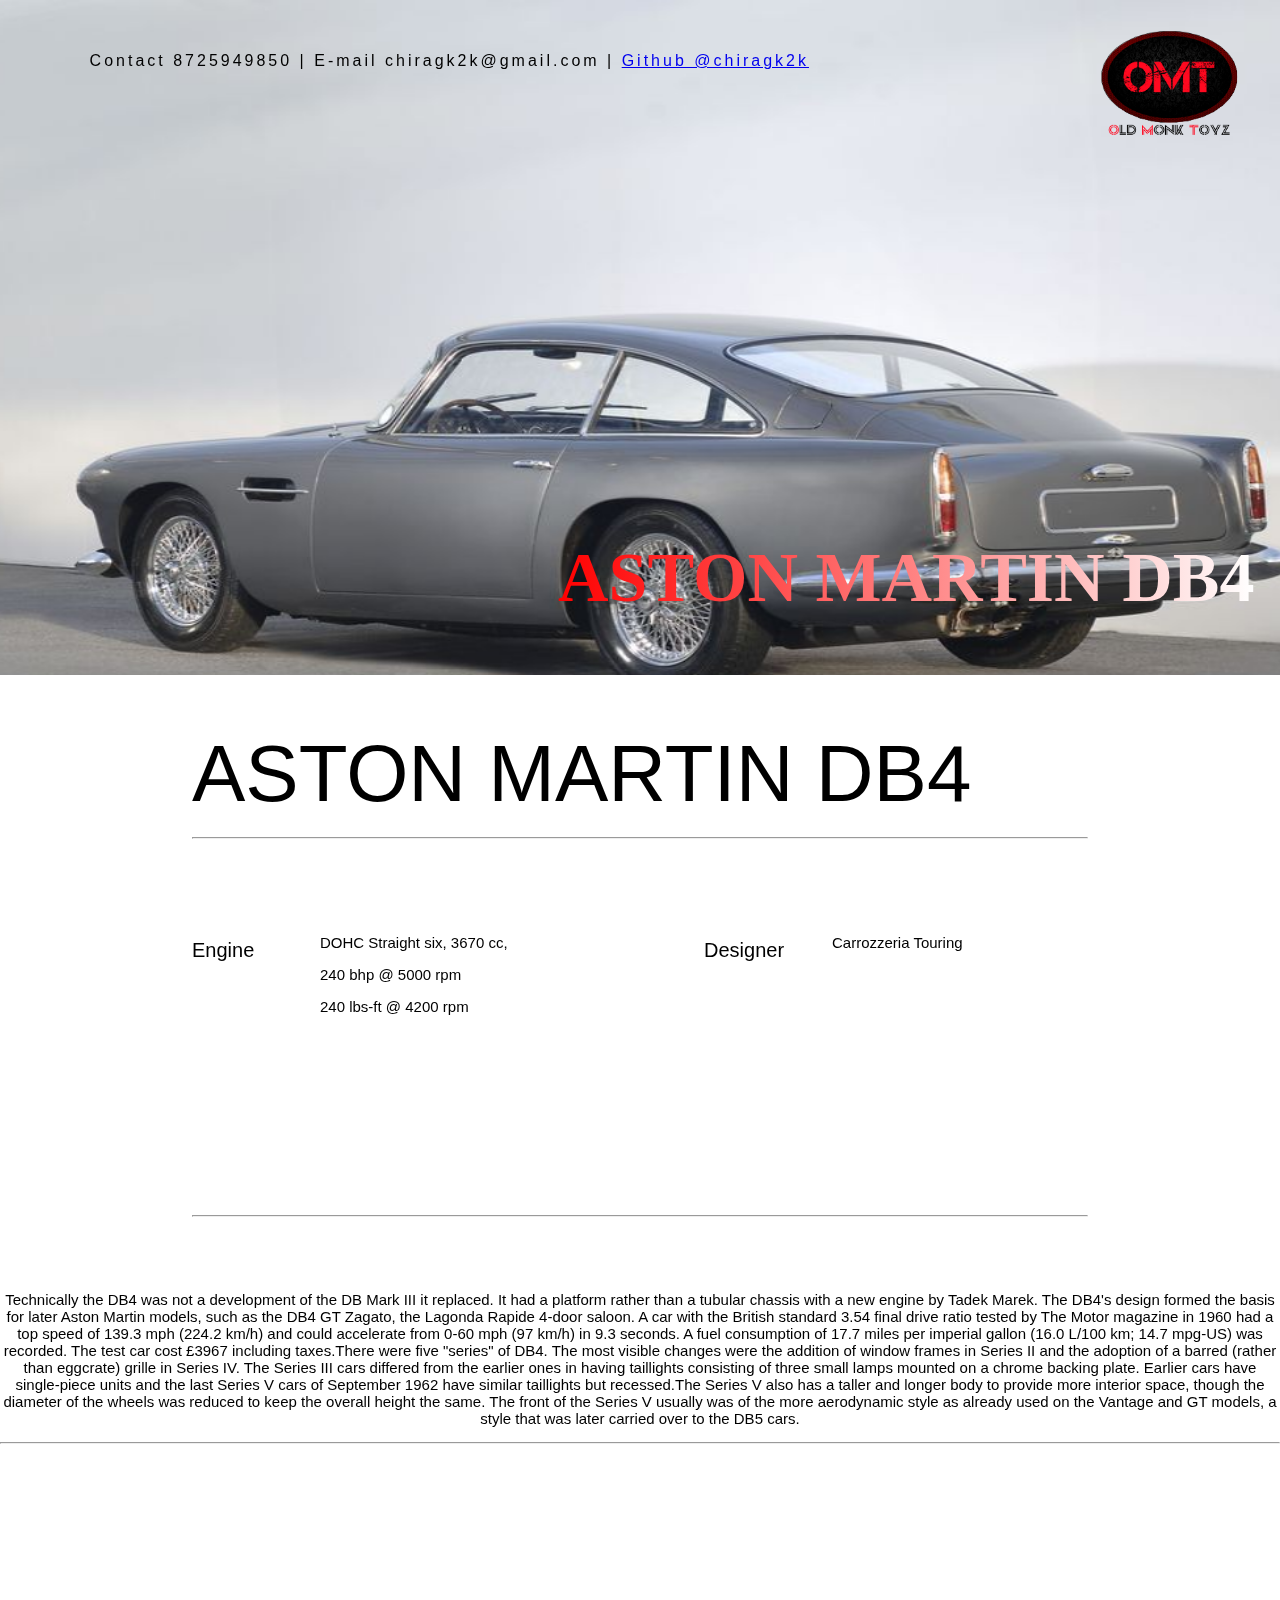
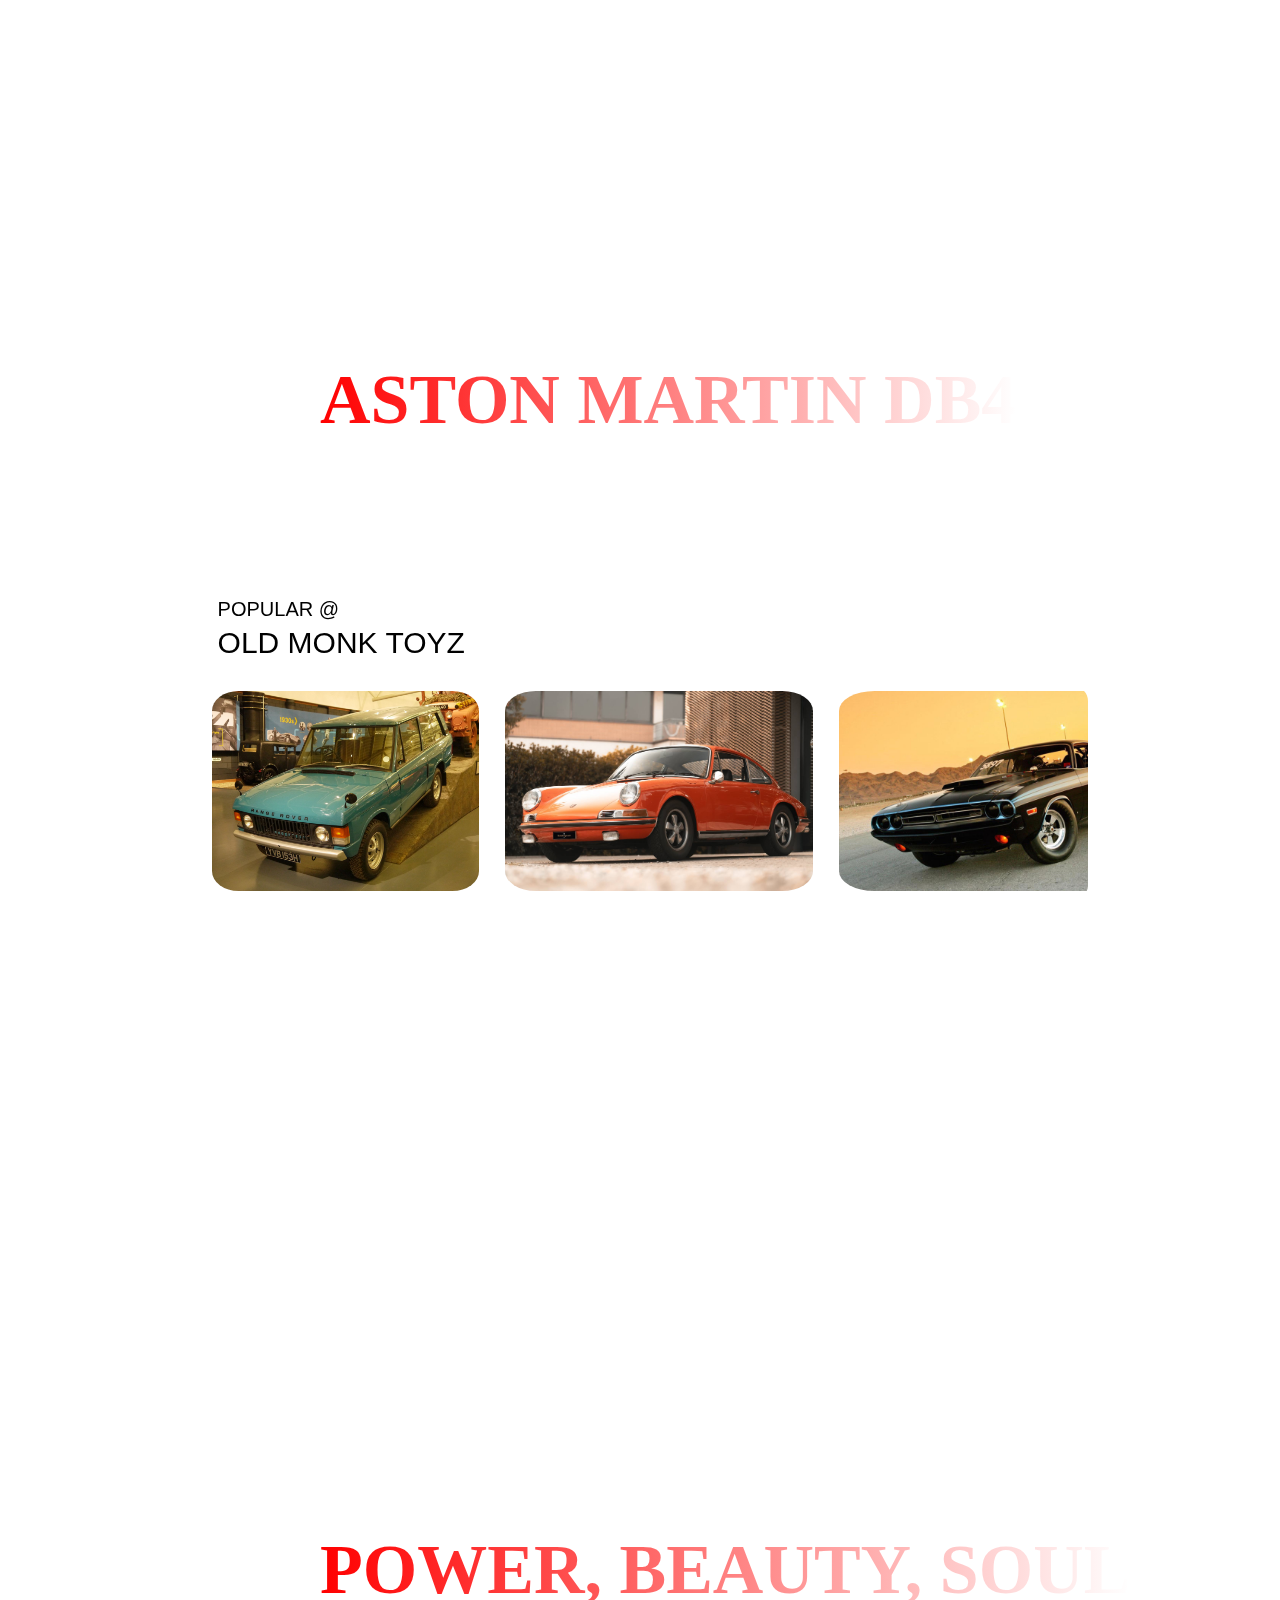
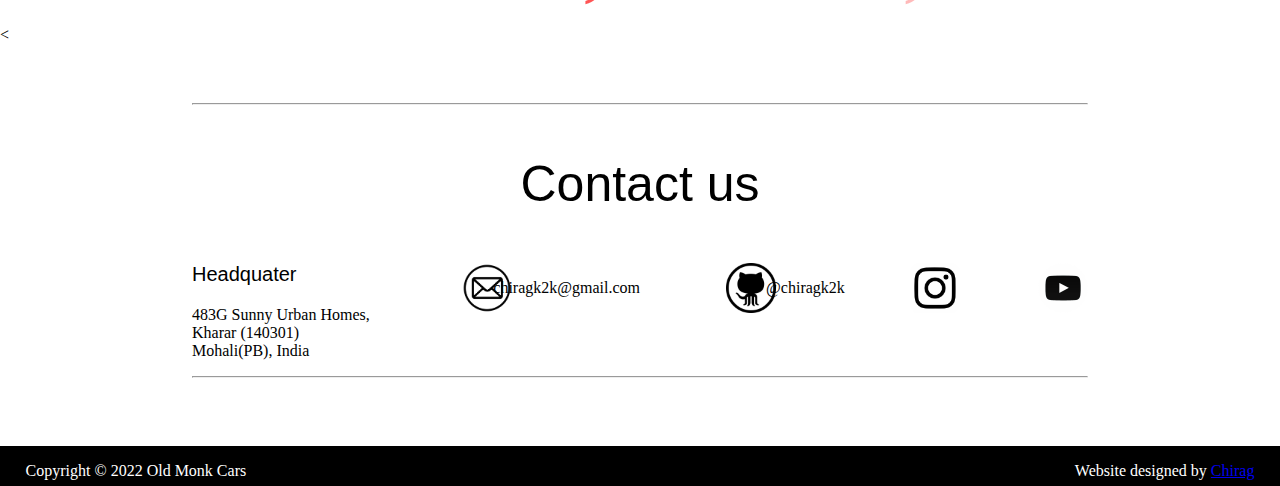
==== html/astonmartindb4.html @ 9bc1b286 "My Project" ====
<!DOCTYPE html>
<html lang="en">
<head>
    <meta charset="UTF-8">
    <meta http-equiv="X-UA-Compatible" content="IE=edge">
    <meta name="viewport" content="width=device-width, initial-scale=1.0">

    <title>ASTON MARTIN DB4</title>
    <link rel="icon" href="../logos/20220612_150528.jpg" type="image/x-icon" />
    <link rel="stylesheet" href="../css/aston.css">
</head>

<body>
    <div class="bg1" data-image="../cars/1954-aston-martin-db4_1.jpg" ></div>
   <section> <a href="../html/home.html" class="logo">
        <img src="../logos/20220612_150528.png" alt="Old Monk Toyz" height="110"></a>
   <div class="contact"> <p>      Contact 8725949850  |    E-mail chiragk2k@gmail.com  | <a href="https://github.com/chirag8944" target="_blank" rel="noopener noreferrer"> Github @chiragk2k</a>
   </p></div>
<div class="anurag">
    <p>ASTON MARTIN DB4</p>
</div></section>

    <section class="bg2"><hr>
        <p class="carname">ASTON MARTIN DB4</p>
        <br><br><br><br>
        <p class="enginedet">Engine</p>
    <div class="enginede">
       <p> DOHC Straight six, 3670 cc,</p>
       <p>  240 bhp @ 5000 rpm</p>
       <p>	 240 lbs-ft @ 4200 rpm</p>
    </div>
    <p class="Designedet">Designer</p>
    <div class="Designede"><p>	Carrozzeria Touring</p>

    

    </div>

<br><br><br><br><br><br><br><br><br><br><br><br><br><br><br><br><hr>
    
    </section><div>
    <p class="detail">Technically the DB4 was not a development of the DB Mark III it replaced. It had a platform rather than a tubular chassis with a new engine by Tadek Marek. The DB4's design formed the basis for later Aston Martin models, such as the DB4 GT Zagato, the Lagonda Rapide 4-door saloon. 
        A car with the British standard 3.54 final drive ratio tested by The Motor magazine in 1960 had a top speed of 139.3 mph (224.2 km/h) and could accelerate from 0-60 mph (97 km/h) in 9.3 seconds. A fuel consumption of 17.7 miles per imperial gallon (16.0 L/100 km; 14.7 mpg‑US) was recorded. The test car cost £3967 including taxes.There were five "series" of DB4. The most visible changes were the addition of window frames in Series II and the adoption of a barred (rather than eggcrate) grille in Series IV. The Series III cars differed from the earlier ones in having taillights consisting of three small lamps mounted on a chrome backing plate. Earlier cars have single-piece units and the last Series V cars of September 1962 have similar taillights but recessed.The Series V also has a taller and longer body to provide more interior space, though the diameter of the wheels was reduced to keep the overall height the same. The front of the Series V usually was of the more aerodynamic style as already used on the Vantage and GT models, a style that was later carried over to the DB5 cars.


    </p></div>
    <hr>
    <div class="bg1" data-image="../cars/1954-aston-martin-db4_1.jpg"></div><div class="anurag3">
        <p>ASTON MARTIN DB4</a>
    </div>
    <section class="bg2">
        <p class="popular">POPULAR @</p><br>
        <p class="popular2">OLD MONK TOYZ</p><br><br><br><br><br>
        <!-- <div class="scrollpopular">
            <div class="scrollpopular2">
            <img class="start" src="../cars/doge challanger.jpg" height="250" alt="">
            <img class="start" src="../wallpapers/1969-ford-mustang-boss-42-7_1600x0w.jpg" alt="" height="250">
            <img class="start" src="../cars/porsche 911.jpg" alt="" height="250">
            <img class="start" src="../cars/range rover 1969.jpg" alt="" height="250">
        </div> -->
        <div class="scroll-container">
            <div class="gridscroll">
              <!-- PLACE YOUR IMG URL HERE -->
              <a href="rangerover.html"><img class="scrolllllll" src="../cars/range rover 1969.jpg" height="200"/></a>
    <a href="porsche911.html"> <img  class="scrolllllll" src="../cars/porsche 911.jpg" height="200"/></a>
               <a href="dogechallaner.html"><img class="scrolllllll"src="../cars/doge challanger.jpg" height="200"/></a>
     <a href="astonmartindb4.html"><img  class="scrolllllll"src="../cars/1954-aston-martin-db4_1.jpg" height="200" alt=""></a>           
                <a href="mercedes300sl.html"><img  class="scrolllllll" src="../cars/1954-mercedes-300sl-gullwing-a_1.jpg" height="200" alt=""></a>
                <a href="detomasopanthera.html"><img class="scrolllllll" src="../cars/1972-detomaso-pantera-a.jpg" height="200" alt=""></a>
                <a href="axuransx.html"><img  class="scrolllllll"src="../cars/2005-acura-nsx_1.jpg" height="200" alt=""></a>
                <a href="austinhealey.html"><img  class="scrolllllll"src="../cars/austin-healey-3000.jpg" height="200" alt=""></a>
                <a href="dodgevipergts.html"><img class="scrolllllll" src="../cars/dodge-viper-gts.jpeg" height="200" alt=""></a>
                <a href="ferrari308gts.html"><img  class="scrolllllll"src="../cars/ferrari-308-gts-a.jpg" height="200" alt=""></a>
                <a href="volvo1800s.html"><img class="scrolllllll" src="../cars/gallery-1462570502-1967-volvo-1800s.jpg" height="200" alt=""></a>
                <a href="vwbeetle.html"><img  class="scrolllllll"src="../cars/vw-beetle-a.jpg" height="200" alt=""></a>
                <a href="mclarenf1.html"><img  class="scrolllllll"src="../cars/mclaren-f1.jpg" height="200" alt=""></a>
                <a href="lamborghinimiura.html"><img class="scrolllllll" src="../cars/lsmborghini miura.jpg" height="200" alt=""></a>
            </div>
        </div>
    </section>
        <div class="bg1" data-image="../wallpapers/2011 Ford Mustang Shelby GT500 Super Snake 800HP.jpg"></div><div class="anurag2">
            <p>POWER, BEAUTY, SOUL </p>
           
        </div><
    <section class="aboutus"><hr>
        <p class="abous">Contact us</p>
        <div class="links">
            <a href="https://www.youtube.com/channel/UCOvegTRt0ZEDjGUwy4FrcBQ"  target="_blank" rel="noopener noreferrer"><img src="../logos/yt.png" height="50" alt="youtube"></a></div><div class="links2">
            <a href="https://instagram.com/chirag_8944?igshid=YmMyMTA2M2Y=" target="_blank" rel="noopener noreferrer"><img src="../logos/ig.png" height="50" alt="instagram"></a>
            
            
        </div>
        <div class="mails"><img src="../logos/[CITYPNG.COM]Mail Email Address Round Outline Black Icon Transparent Background - 1062x1066.png" alt="Email" height="50"></div>
        <div class="maddress"><p>chiragk2k@gmail.com</p></div>
        <div class="git"><a href="https://github.com/chirag8944" target="_blank" rel="noopener noreferrer"><img src="../logos/github-icon-logo-png-transparent.png" alt="Github" height="50"></a></div>
        <div class="gitaddress"><p>@chiragk2k</p></div>
        <p class="headqu">Headquater</p>
        483G Sunny Urban Homes,
            <div>Kharar (140301)</div>
            Mohali(PB), India
        
        <p class="linelast">
            <hr>
        </p>
        
    </section>
<footer>
    
    <p class="copyright">Copyright © 2022 Old Monk Cars</p> <p class="designer">Website designed by 
        <a href="https://instagram.com/chirag_8944?igshid=YmMyMTA2M2Y=" target="_blank" rel="noopener noreferrer">Chirag</a></p>
   
   </footer>

</div>

</body>



<script src="../cars/js/js1.js"></script>
<script src="../cars/js/js2.js"></script>
<script src="../cars/js/js3.js"></script>

<script>
var touch = Modernizr.touch;
$('.bg1').imageScroll({
    imageAttribute: (touch === true) ? 'image-mobile' : 'image' , touch: touch
});

</script>
</html>
---- css/aston.css ----
body{
    background-color: white;
    margin: 0;
    padding: 0;
}
section{padding: 4% 15%;
    margin: 0 auto;

}
.huihuihui{
    padding: 1% 5%;
    margin: 0 auto;

}
.bg1{
    background-image: url(../wallpapers/1969-ford-mustang-boss-42-7_1600x0w.jpg);
    background-size:cover;
    background-repeat: no-repeat;
    opacity: 1;
}
.logo{
    width:10vh;
    height:10vh;
    border-radius:20px;
    position:absolute;
    text-align: right;
    top:3%;
    right: 7%;
    opacity: 1;
    animation: Fadein 2s;  
}
.contact{
    font-family:'Gill Sans', 'Gill Sans MT', Calibri, 'Trebuchet MS', sans-serif;
    text-align: left;
    position: absolute;
    left: 7%;
    top: 4%;
    letter-spacing: 3px;
    animation: Fadein 2s;  
}
.anurag{
    background: linear-gradient(to right, red 0%, white 100%);
	-webkit-background-clip: text;
	-webkit-text-fill-color: transparent;
    font-size: 70px;
    position: absolute;
    right: 2%;
    top: 52%;
    font-weight: 600;
    animation: Fadein 2s;  

}
.anurag3{
    background: linear-gradient(to right, red 0%, white 100%);
	-webkit-background-clip: text;
	-webkit-text-fill-color: transparent;
    font-size: 70px;
    position: absolute;
    left: 25%;
    top: 210%;
    font-weight: 600;
    animation: Fadein 2s;  

}
.anurag2{
    background: linear-gradient(to right, red 0%, white 100%);
	-webkit-background-clip: text;
	-webkit-text-fill-color: transparent;
    font-size: 70px;
    position: absolute;
    left: 25%;
    top: 340%;
    font-weight: 600;
    animation: Fadein 2s;  
    

}
.bg2{background-color: white;

}
.carname{
    text-align: center;
    font-size: 80px;
    font-family: 'Segoe UI', Tahoma, Geneva, Verdana, sans-serif;
    position: absolute;
    top: 72%;
}
.enginedet{
    position: absolute;
    left: 15%;
    font-size: 20px;
    font-family: 'Segoe UI', Tahoma, Geneva, Verdana, sans-serif;
}
.enginede{
    position: absolute;
    left: 25%;
    font-size: 15px;
    font-family: 'Segoe UI', Tahoma, Geneva, Verdana, sans-serif;
}
.Designedet{
    position: absolute;
    left: 55%;
    font-size: 20px;
    font-family: 'Segoe UI', Tahoma, Geneva, Verdana, sans-serif;
}
.Designede{
    position: absolute;
    left: 65%;
    font-size: 15px;
    font-family: 'Segoe UI', Tahoma, Geneva, Verdana, sans-serif;
}
.detail{
    text-align: center;
    position: relative;
    font-size: 15px;
    font-family: 'Segoe UI', Tahoma, Geneva, Verdana, sans-serif;
}
footer{
    background-color: black;
    height: 40px;
    
  }
  .copyright{
    background-color: black;
    color: white;
    position:absolute;
    left: 2%;
  }
  .designer{
    background-color: black;
    color: rgb(255, 255, 255);
    position: absolute;
    right: 2%;

  }
  .links{
    position: absolute;
    right: 15%;
  }
  .links2{
    position: absolute;
    right: 25%;
  }
  .mails{
    position: absolute;
    right: 60%;
  }
  .maddress{
    position: absolute;
    right: 50%;
  }
  .git{
    position: absolute;
    right: 39.4%;
  }
  .gitaddress{
    position: absolute;
    right: 34%;
  }

.contact{
    font-family:'Gill Sans', 'Gill Sans MT', Calibri, 'Trebuchet MS', sans-serif;
    text-align: left;
    position: absolute;
    left: 7%;
    top: 4%;
    letter-spacing: 3px;
    animation: Fadein 2s;  
}
.abous{
    font-family: 'Segoe UI', Tahoma, Geneva, Verdana, sans-serif;
    text-align: center;
    font-weight: 400;
    font-size: 50px;
    position: relative;
    left: 0%;
  }
  .headqu{
    font-family: 'Segoe UI', Tahoma, Geneva, Verdana, sans-serif;
    
    font-weight: 400;
    font-size: 20px;

  }
  .popular{
    font-family:'Gill Sans', 'Gill Sans MT', Calibri, 'Trebuchet MS', sans-serif;
    text-align: left;
    position: absolute;
    font-size: 20px;
    left: 17%;
    animation: Fadein 4s;  
}
@keyframes Fadein{
    0% {opacity: 0;}
    100% {opacity: 100;}

}
.popular2{
    font-family:'Gill Sans', 'Gill Sans MT', Calibri, 'Trebuchet MS', sans-serif;
    text-align: left;
    position: absolute;
    font-size: 30px;
    left: 17%;
    animation: Fadein 4s;  
    
}
/* .scrollpopular{
    position: absolute;
    top: 95%;
    
    max-width: 1000px;
    padding: 1px;
    display: grid;
    grid-auto-flow: column;
    column-gap: 1rem;
    overflow-x: auto; 
}  */
 /* .scrollpopular::-webkit-scrollbar{
    display: none;
}
.scrollpopular2{
    position: relative;
    width: 300px;
    height: 300px;
    border: 2px solid black;
    border-radius: 10%;
}
.scrollpopular2 img{width: 100%;
    height: 100%;
    object-fit: cover;
    border-radius: 10%;

}
.scrollpopular2::before{
    content: '';
    position: absolute;
    left: 50%;
    transform: translate(-50%, -50%);
    width: calc(100% + 15px);
    height: calc(100% + 15px);
    border-radius: inherit;
    z-index: -1;
}
.start{
    scroll-snap-align: center;
} */
/* .bg2 {
    width: 100%;
    height: 150px;
    background-color:transparent;
    
    overflow: visible;
    white-space:nowrap;
}

.bg2 .slide {
    display: inline-block;
} */
/* HORIZONTAL SCROLL */
/* .carousel{
    overflow: auto;
    white-space: nowrap;
    padding: 5px 70px 5px 20px;
    background: transparent;
    height: 100%;
    border-radius:15px;
  }
  
  .carousel2{
    display:inline-block;
  }
  
  .carousel2 img {
    margin-right:22px;
  } */
  /* HORIZONTAL SCROLL */
.scroll-container{
    
    overflow: auto;
    white-space: nowrap;
    padding: 5px 70px 5px 20px;
    background: transparent;
    height: 100%;
    border-radius:15px;
  }
  
  .gridscroll{
    display:inline-block;
  }
  
  .gridscroll img {
    margin-right:22px;
  }
  .scrolllllll{
    border-radius: 10%;
  }
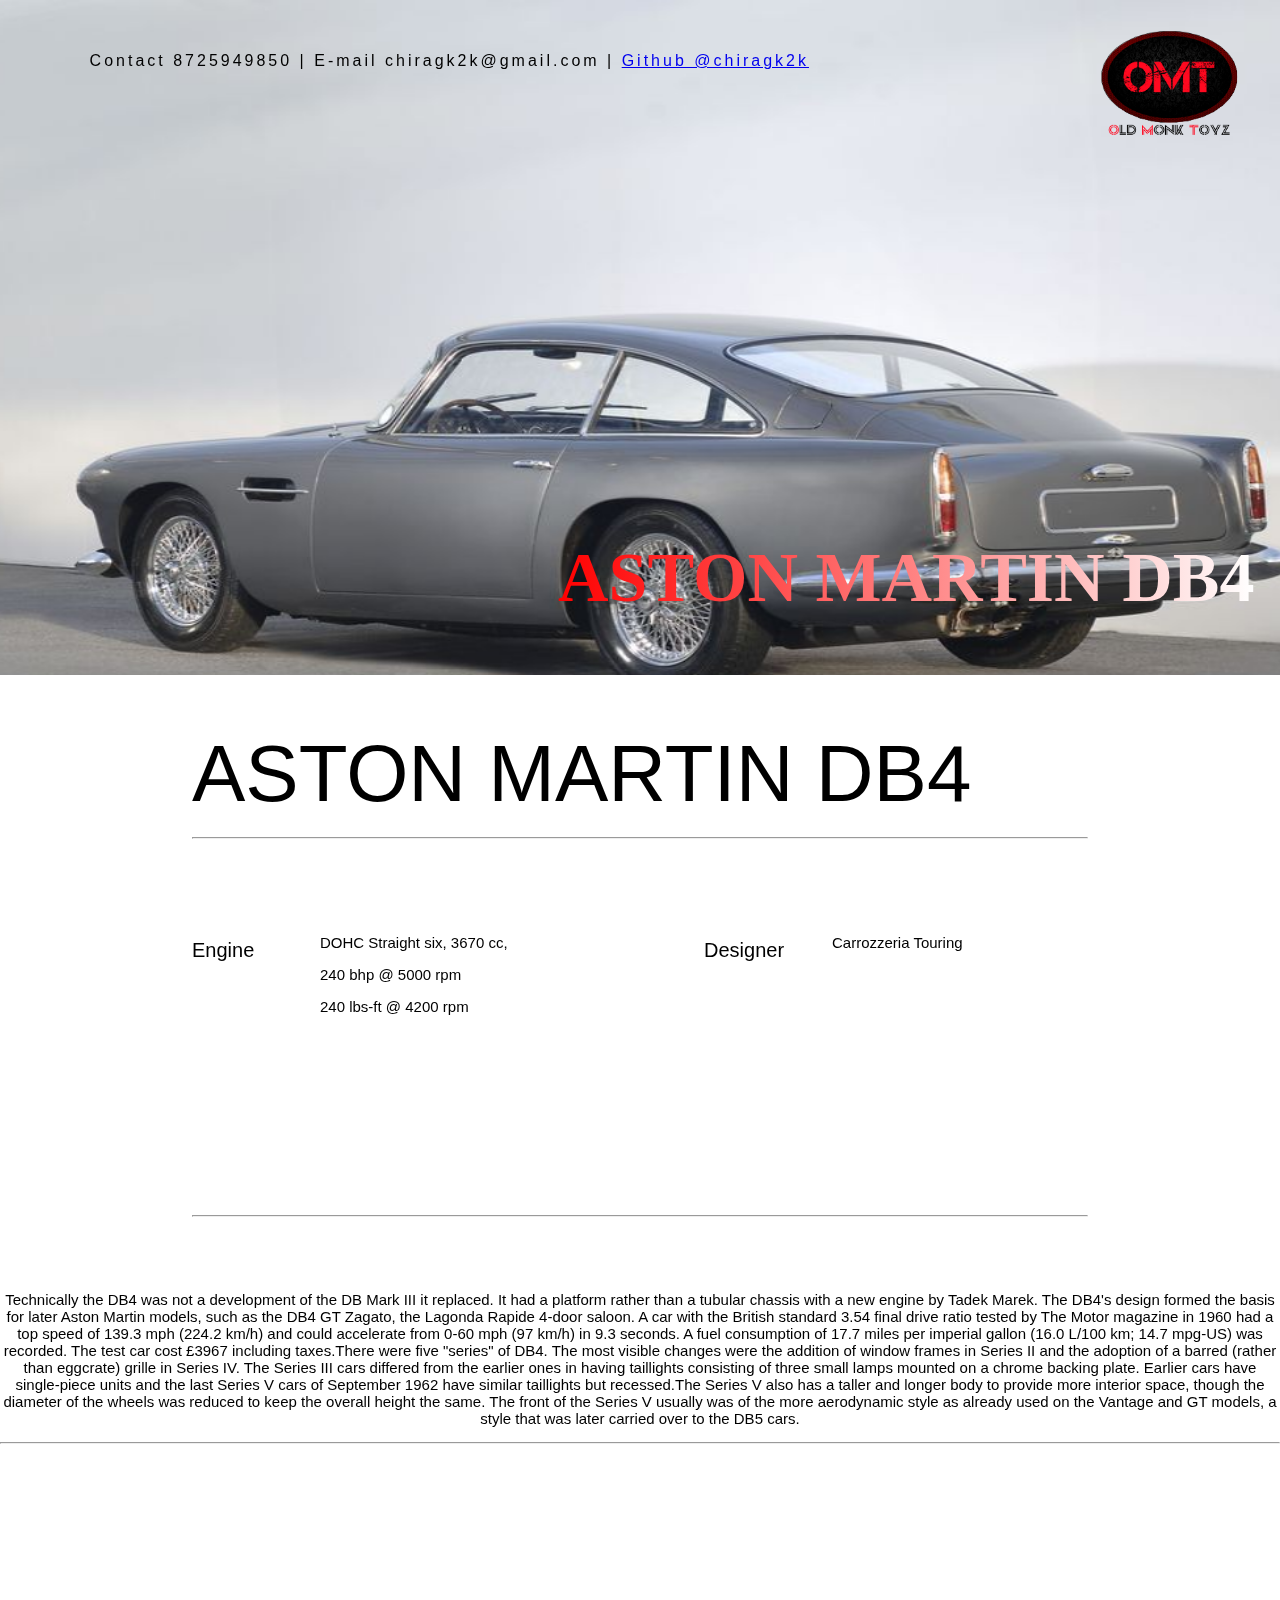
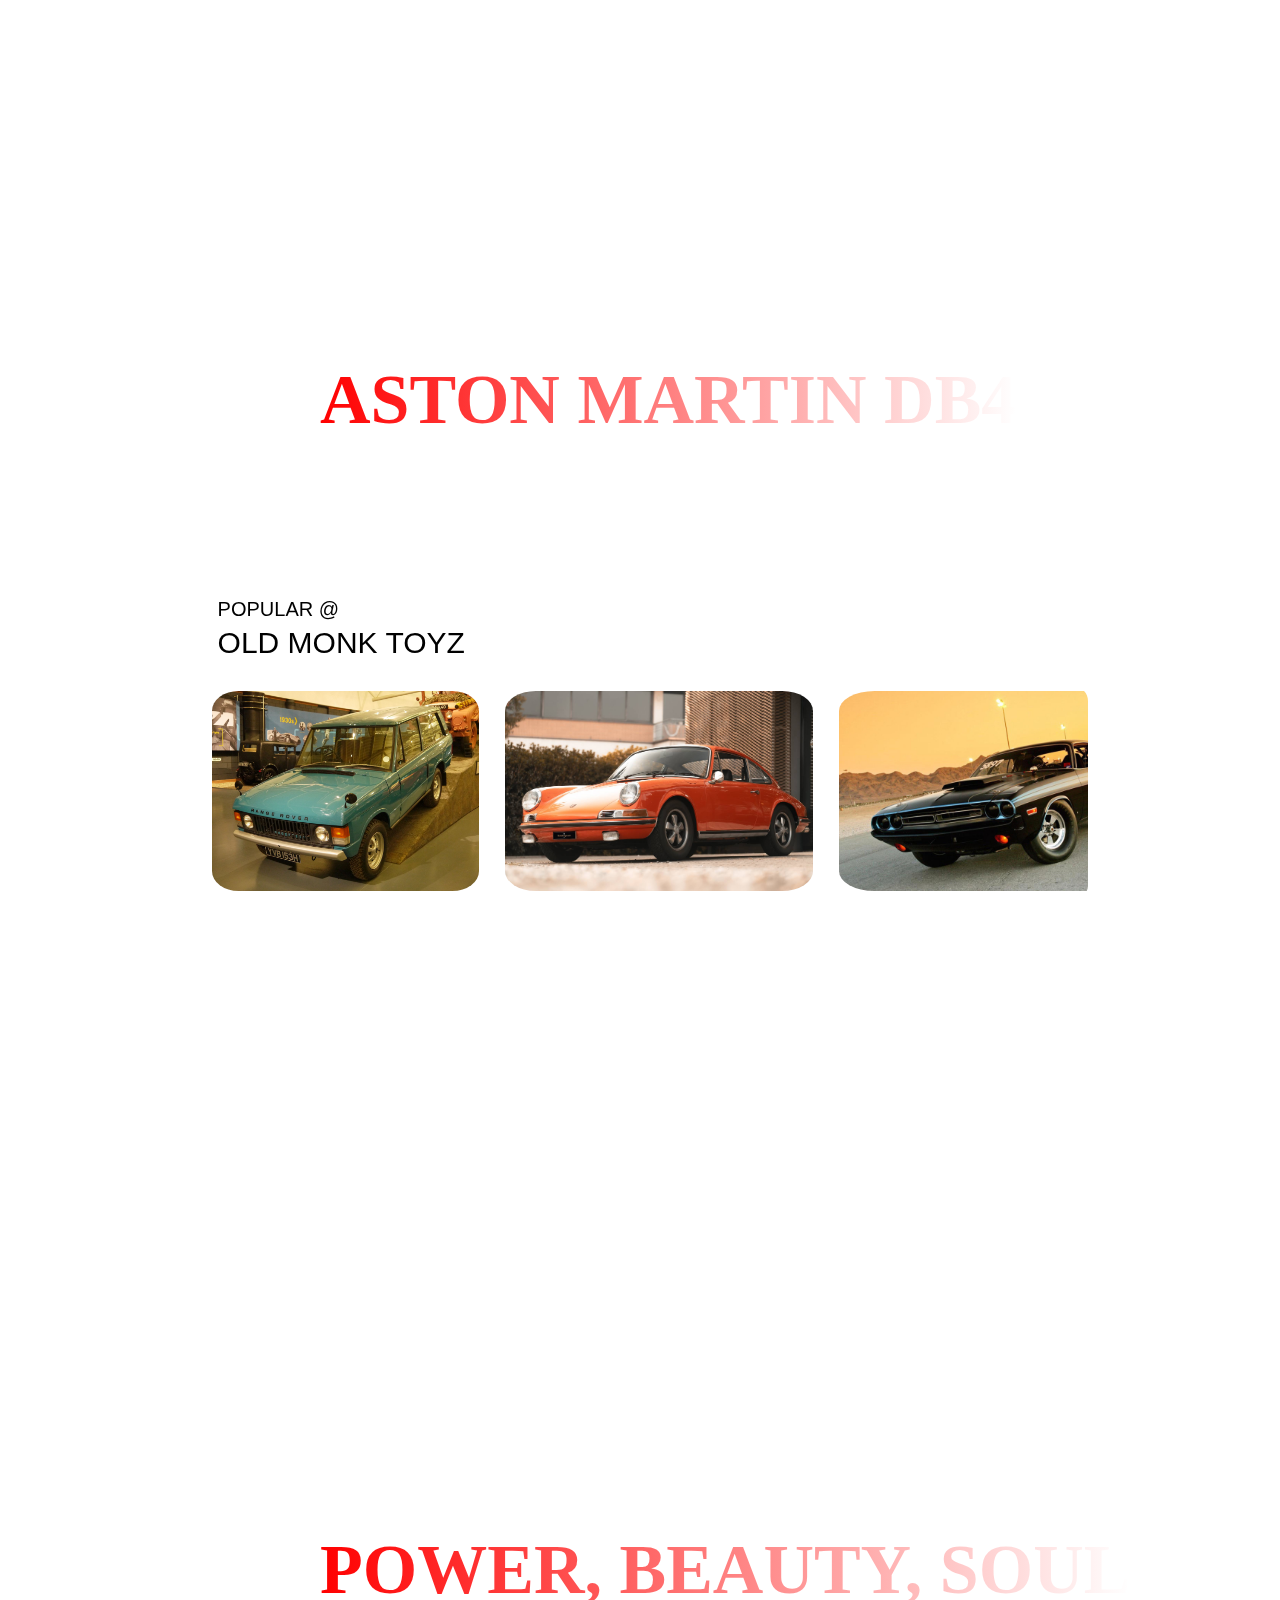
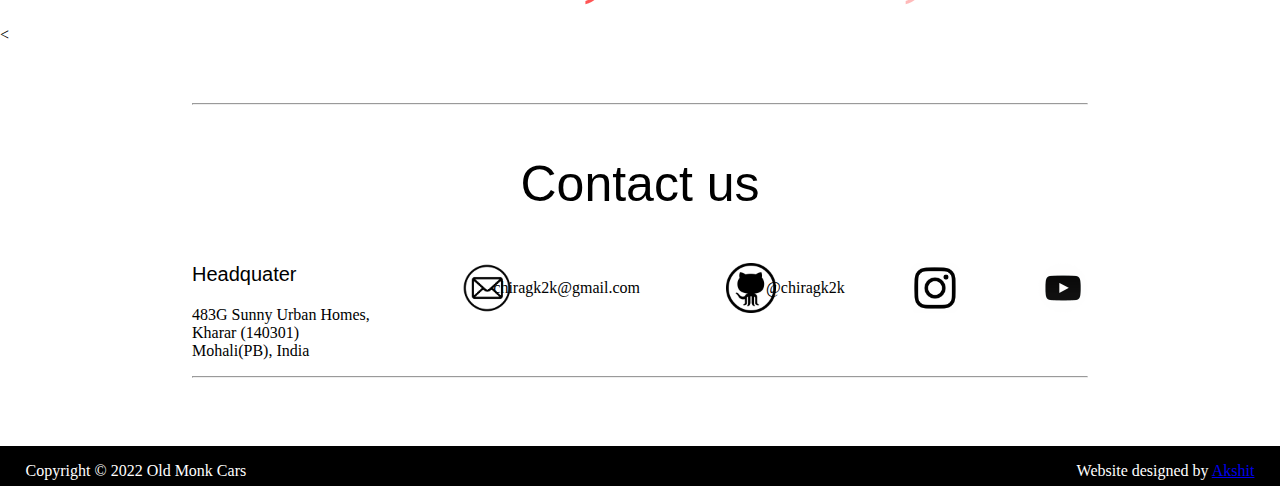
==== commit a48ad0a1: "MY PROJECT" ====
--- a/html/astonmartindb4.html
+++ b/html/astonmartindb4.html
@@ -106,8 +106,7 @@
     </section>
 <footer>
     
-    <p class="copyright">Copyright © 2022 Old Monk Cars</p> <p class="designer">Website designed by 
-        <a href="https://instagram.com/chirag_8944?igshid=YmMyMTA2M2Y=" target="_blank" rel="noopener noreferrer">Chirag</a></p>
+    <p class="copyright">Copyright © 2022 Old Monk Cars</p> <p class="designer">Website designed by         <a href="https://github.com/akshitkamboz13" target="_blank" rel="noopener noreferrer">Akshit</a></p>
    
    </footer>
 
